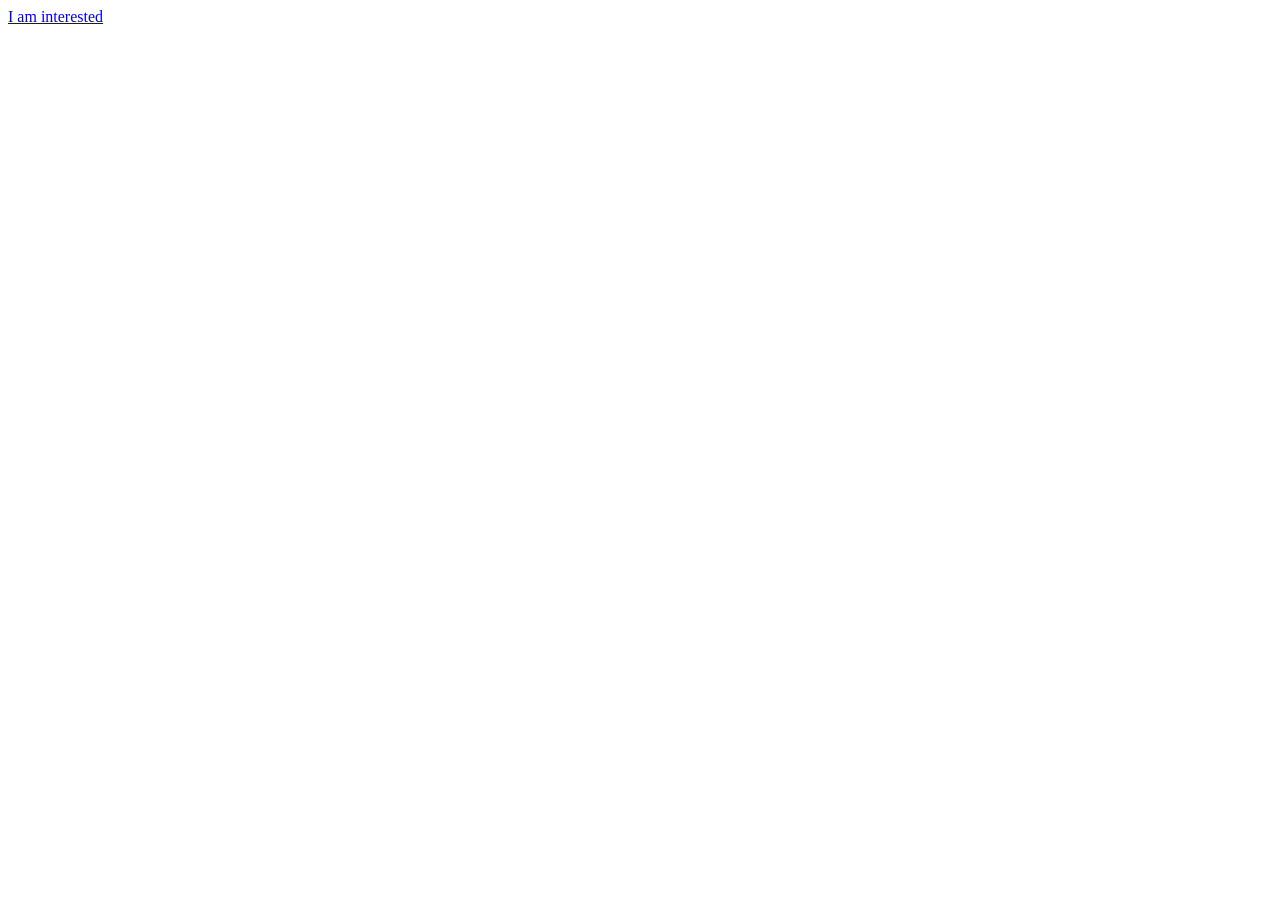
==== index.html @ beaed3fc "Add files via upload" ====
<!DOCTYPE html>
<html lang="en">

<head>
    <meta charset="UTF-8">
    <meta http-equiv="X-UA-Compatible" content="IE=edge">
    <meta name="viewport" content="width=device-width, initial-scale=1.0">
    <title>Shree Maa</title>
</head>

<body>

    <a href="https://wa.me/7980961274?text=I%20am%20interested%20in%20your%20services.%20How%20to%20get%20started%3F">I
        am interested</a>
</body>

</html>
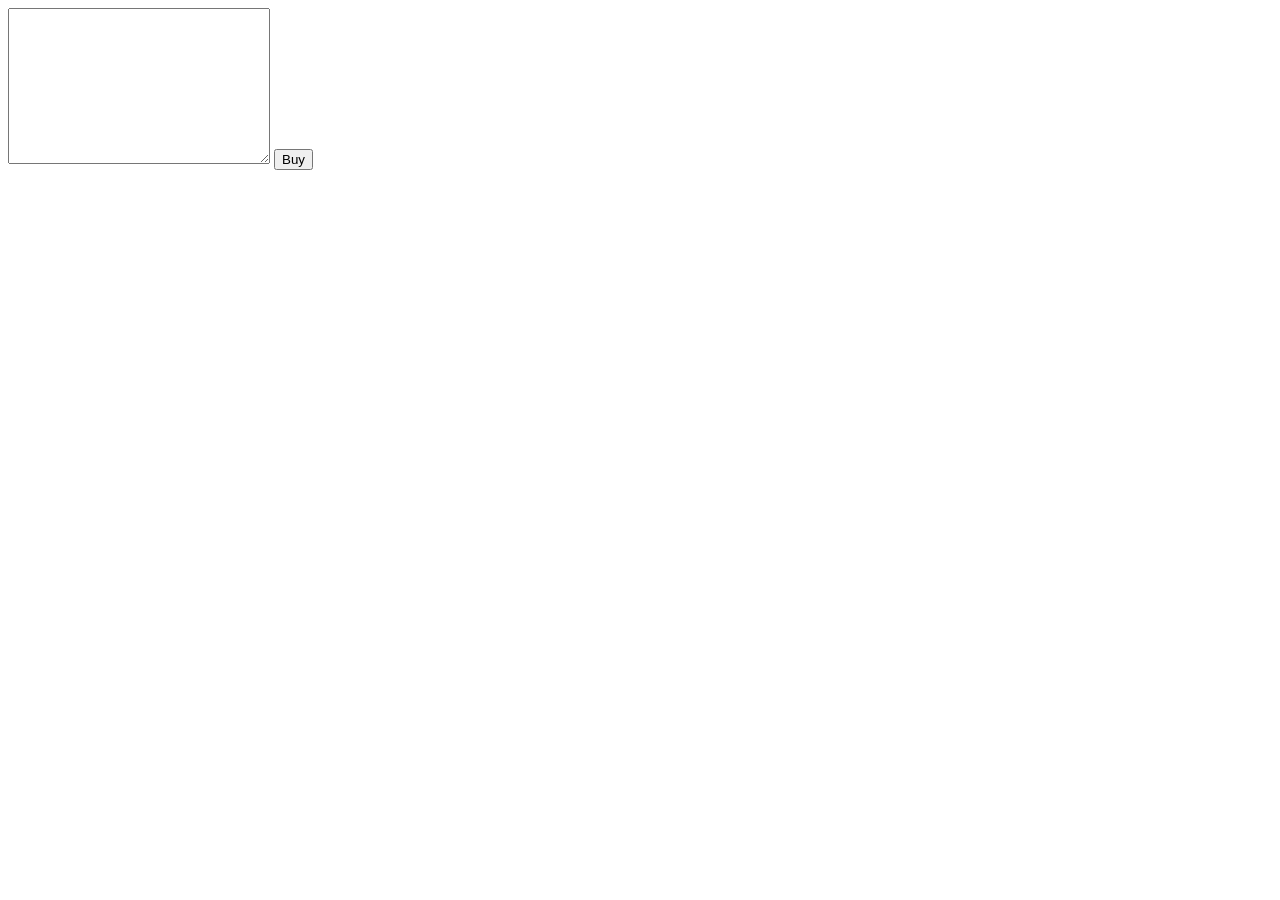
==== commit 49a70311: "Update index.html" ====
--- a/index.html
+++ b/index.html
@@ -10,8 +10,22 @@
 
 <body>
 
-    <a href="https://wa.me/7980961274?text=I%20am%20interested%20in%20your%20services.%20How%20to%20get%20started%3F">I
-        am interested</a>
+    <textarea name="" id="userInput" cols="30" rows="10"></textarea>
+    <button onclick="prepareData()">Buy</button>
+    <!-- <a href="https://wa.me/7980961274?text=I%20am%20interested%20in%20your%20services.%20How%20to%20get%20started%3F">I
+        am interested</a> -->
+
+
+    <script>
+        function prepareData() {
+            userInput = document.getElementById('userInput').value;
+            const a = document.createElement('a');
+            a.href = `https://wa.me/7980961274?text=Subham%20Manna%0A${userInput}`;
+            document.body.appendChild(a);
+            a.click();
+            a.remove();
+        }
+    </script>
 </body>
 
-</html>+</html>
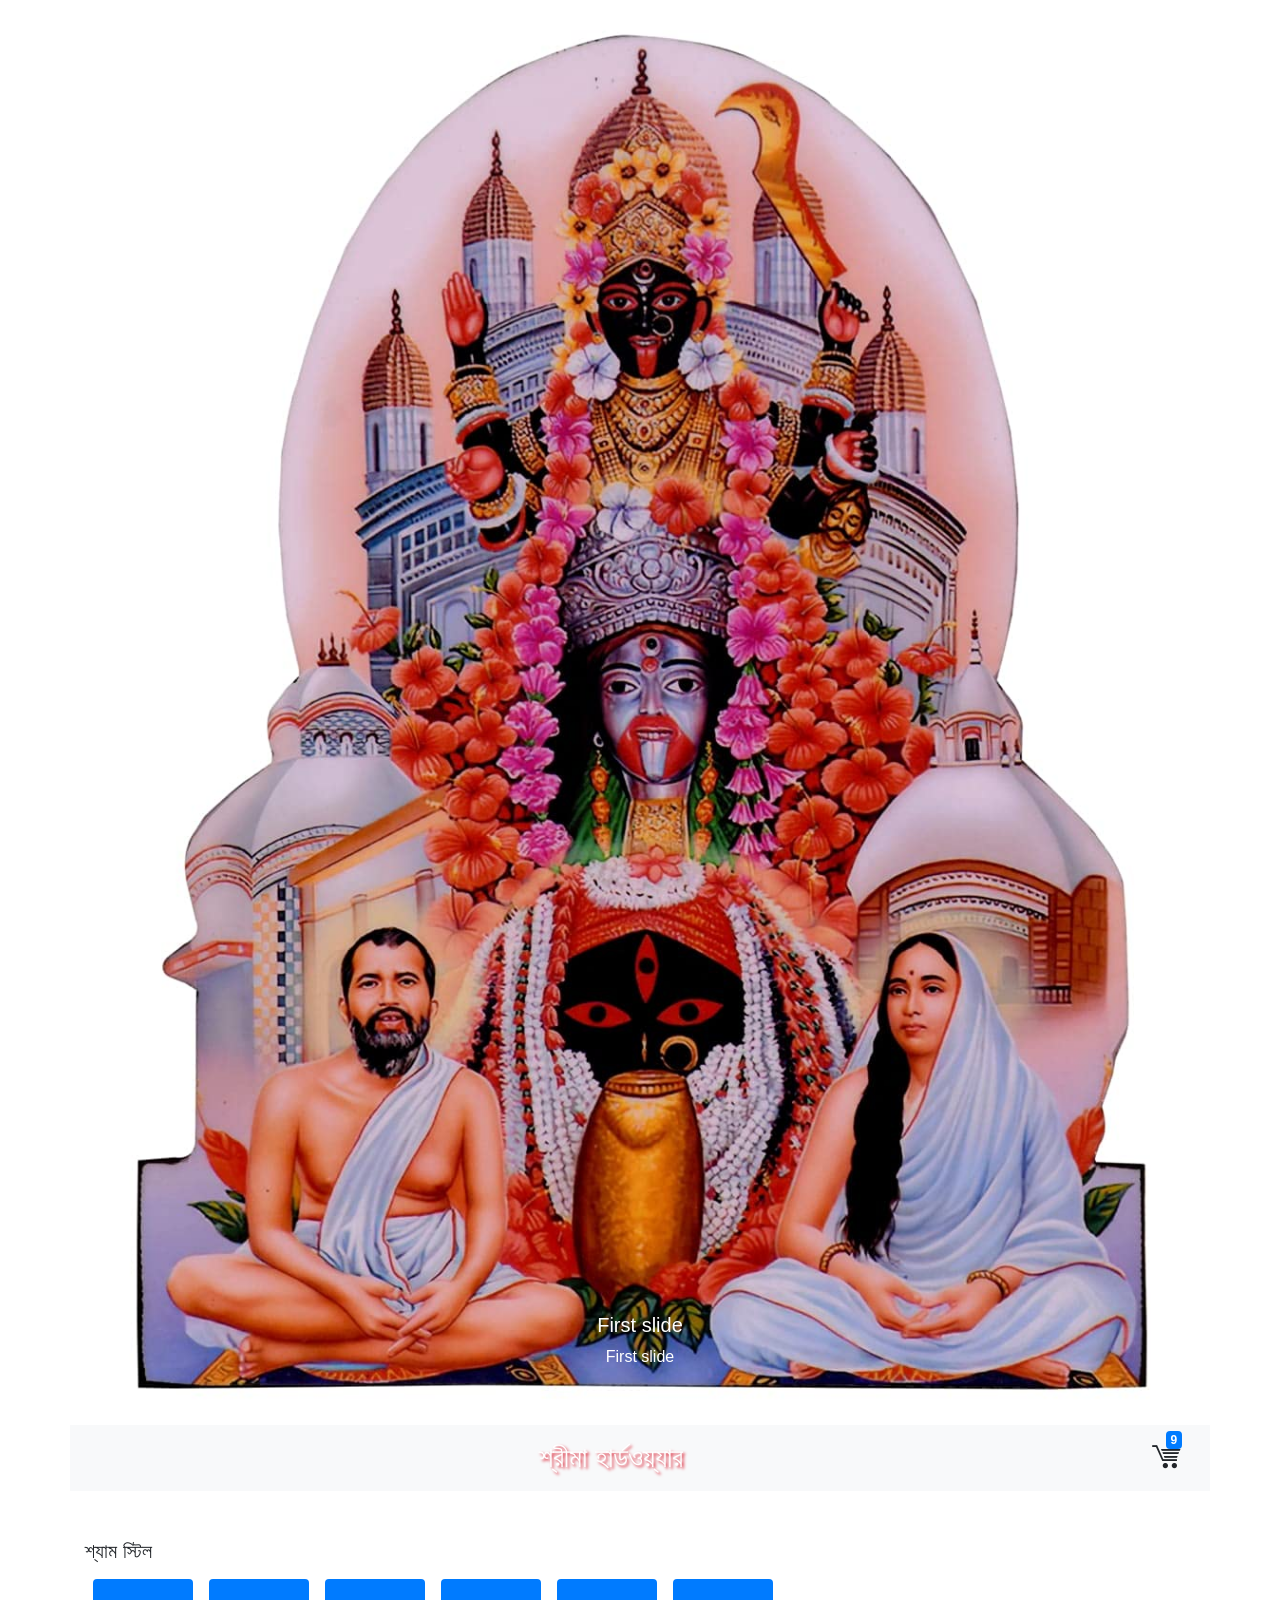
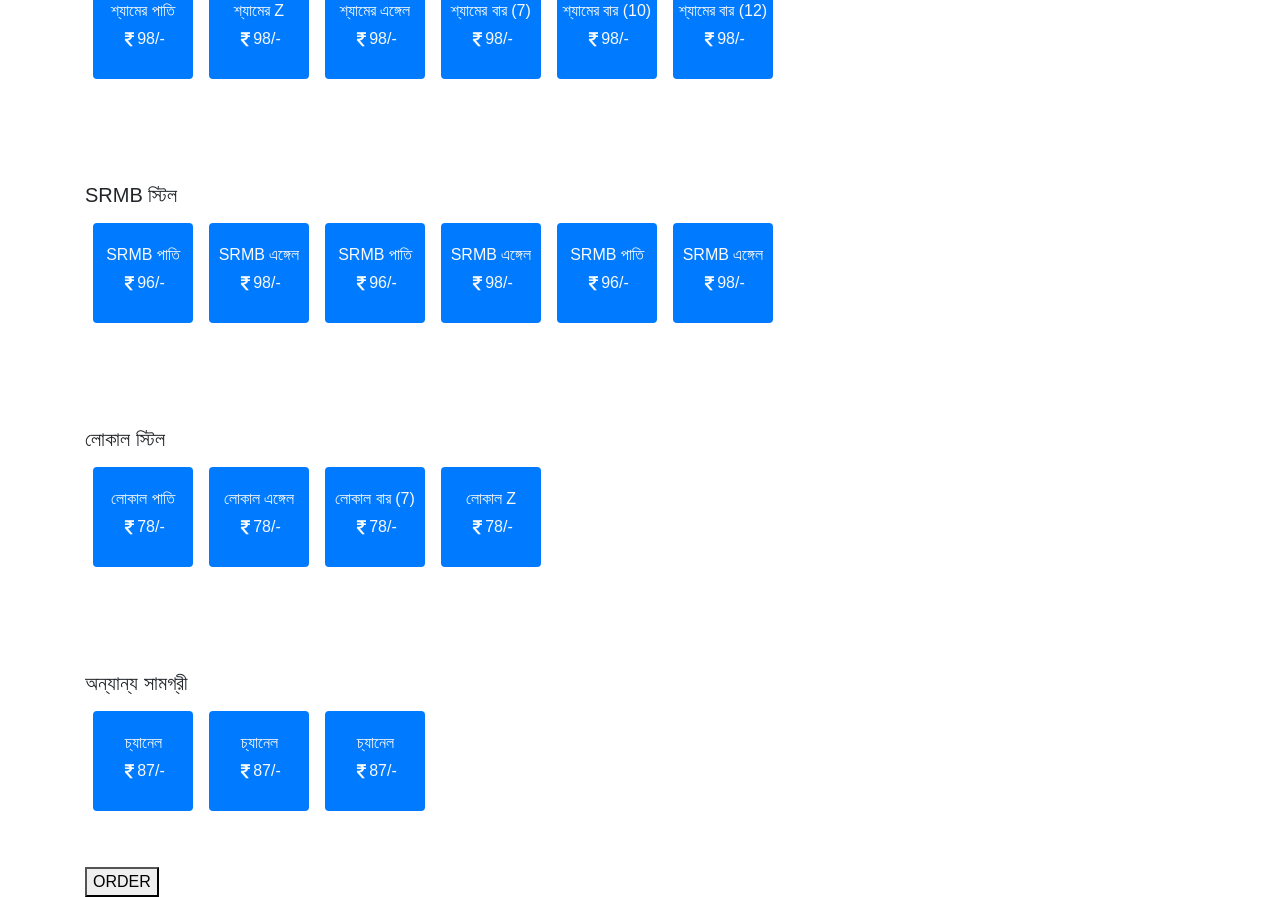
==== commit 6967a48b: "Add files via upload" ====
--- a/index.html
+++ b/index.html
@@ -5,27 +5,40 @@
     <meta charset="UTF-8">
     <meta http-equiv="X-UA-Compatible" content="IE=edge">
     <meta name="viewport" content="width=device-width, initial-scale=1.0">
-    <title>Shree Maa</title>
+    <title>শ্রীমা হার্ডওয়্যার</title>
+    <link rel="icon" type="image/x-icon" href="favicon.ico">
+    <link rel="stylesheet" href="https://cdn.jsdelivr.net/npm/bootstrap@4.6.1/dist/css/bootstrap.min.css">
+    <link rel="stylesheet" href="./icons/icofont.min.css">
+    <link rel="stylesheet" href="./style.css">
 </head>
 
 <body>
+    <div class="container">
+        <div class="row">
+            <div class="col px-0">
+                <app-carousel></app-carousel>
+            </div>
+        </div>
+        <div class="row sticky-top bg-light">
+            <div class="col d-flex">
+                <h3 class="d-flex justify-content-center w-100 py-3 m-0 shop-title">শ্রীমা হার্ডওয়্যার</h3>
+                <button class="btn ml-auto position-relative">
+                    <i class="icofont-cart-alt icofont-2x"></i>
+                    <span class="badge badge-primary position-absolute">9</span>
+                </button>
+            </div>
+        </div>
+        <div class="row">
+            <div class="col">
+                <group-container></group-container>
+            </div>
+        </div>
+        <button onclick="sendToWhatsapp()">ORDER</button>
+    </div>
 
-    <textarea name="" id="userInput" cols="30" rows="10"></textarea>
-    <button onclick="prepareData()">Buy</button>
-    <!-- <a href="https://wa.me/7980961274?text=I%20am%20interested%20in%20your%20services.%20How%20to%20get%20started%3F">I
-        am interested</a> -->
-
-
-    <script>
-        function prepareData() {
-            userInput = document.getElementById('userInput').value;
-            const a = document.createElement('a');
-            a.href = `https://wa.me/7980961274?text=Subham%20Manna%0A${userInput}`;
-            document.body.appendChild(a);
-            a.click();
-            a.remove();
-        }
-    </script>
+    <script src="./library/jquery.js"></script>
+    <script src="./library/bootstrap.js"></script>
+    <script src="./main.js"></script>
 </body>
 
-</html>
+</html>
--- a/style.css
+++ b/style.css
@@ -0,0 +1,14 @@
+.badge {
+    right: 12px;
+    top: 5px !important;
+}
+
+.shop-title {
+    color: white;
+    text-shadow: 2px 2px 3px #dc3545;
+}
+
+.small-item-card {
+    height: 100px;
+    width: 100px;
+}
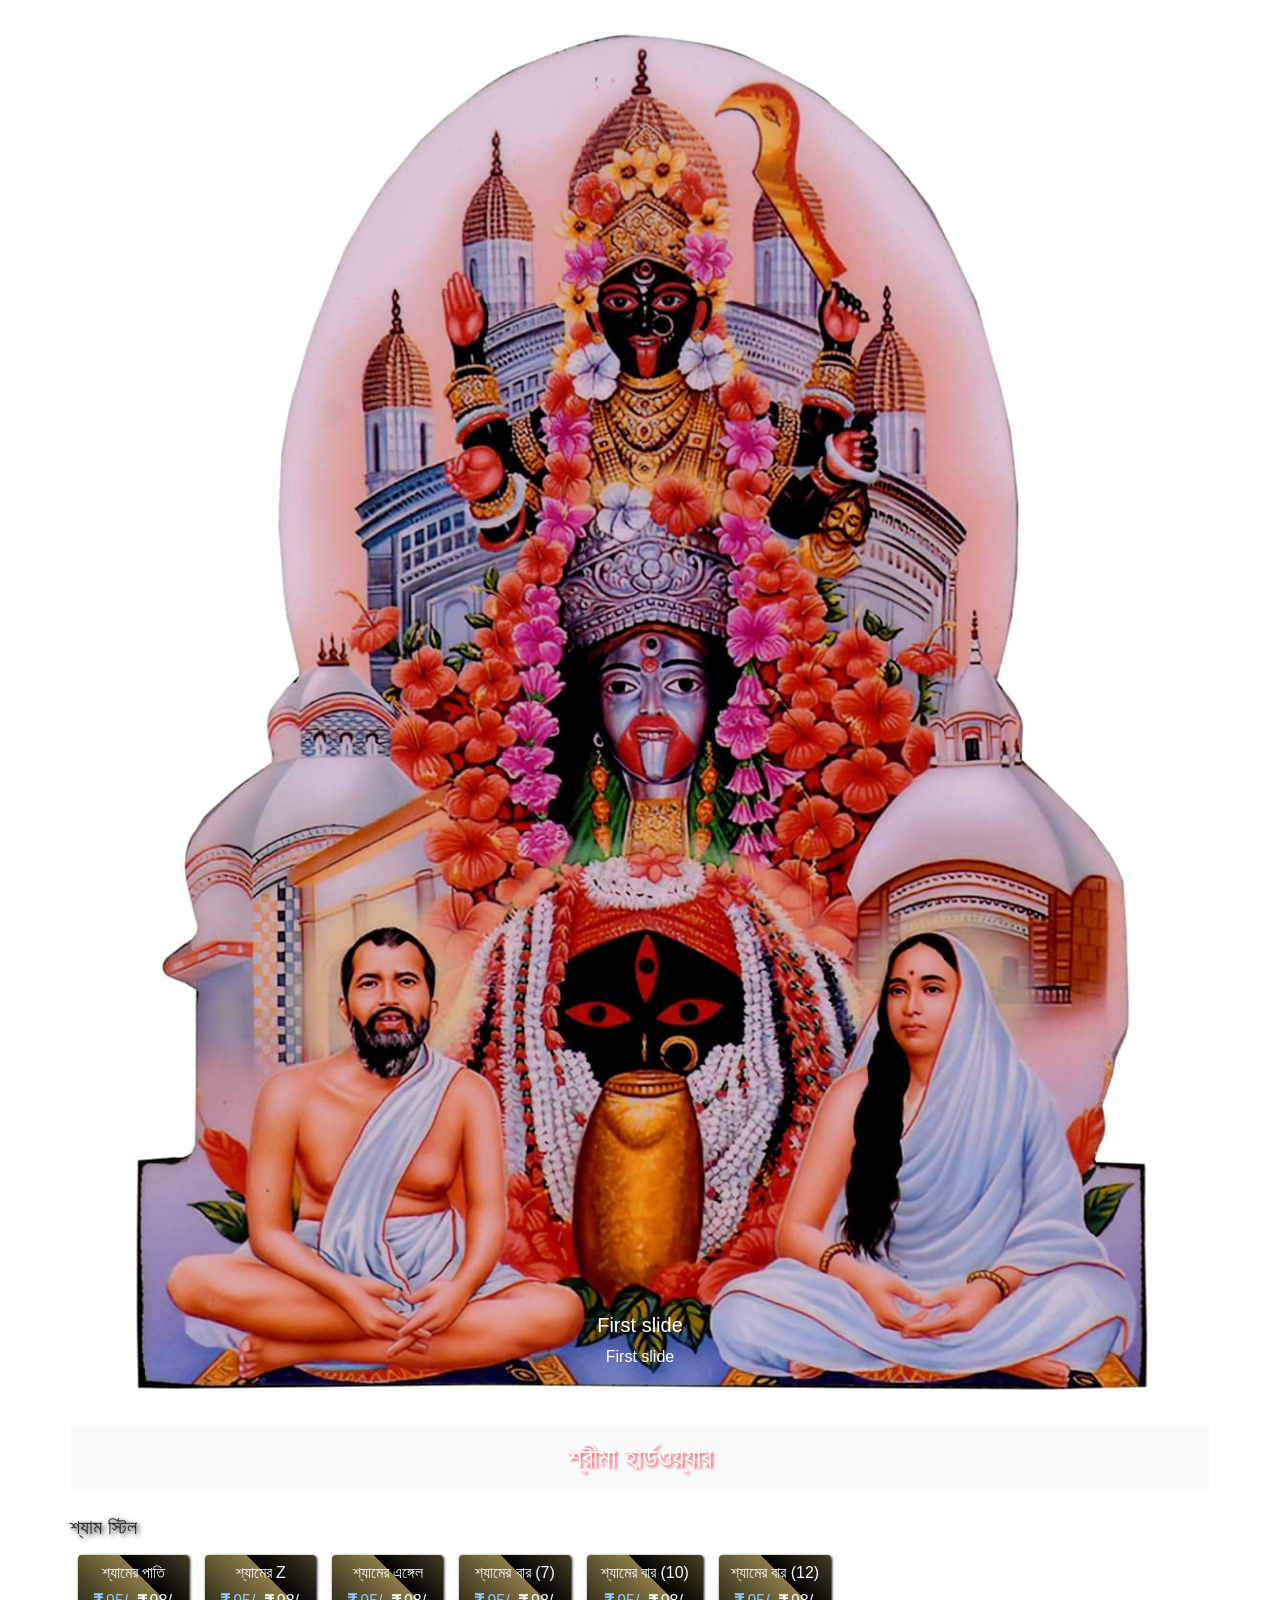
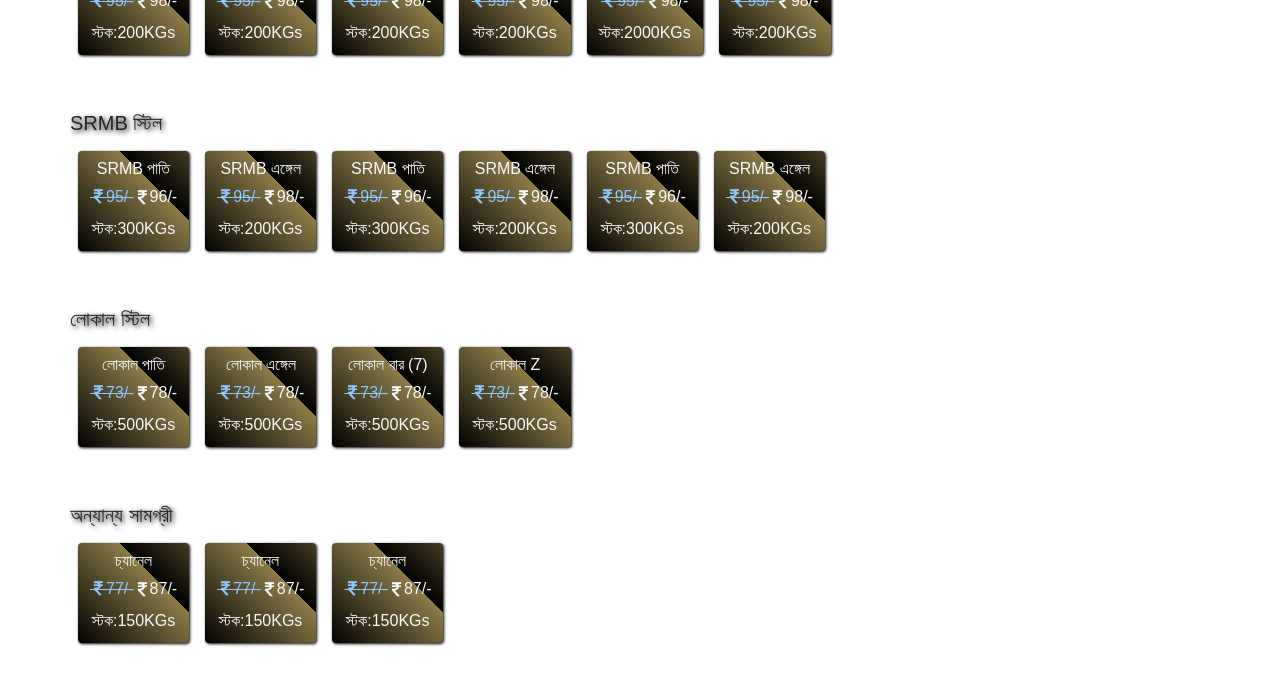
==== commit 4a14f1fe: "Add files via upload" ====
--- a/index.html
+++ b/index.html
@@ -13,27 +13,42 @@
 </head>
 
 <body>
-    <div class="container">
+    <div class="container group-container-page">
         <div class="row">
             <div class="col px-0">
                 <app-carousel></app-carousel>
             </div>
         </div>
         <div class="row sticky-top bg-light">
-            <div class="col d-flex">
-                <h3 class="d-flex justify-content-center w-100 py-3 m-0 shop-title">শ্রীমা হার্ডওয়্যার</h3>
-                <button class="btn ml-auto position-relative">
-                    <i class="icofont-cart-alt icofont-2x"></i>
-                    <span class="badge badge-primary position-absolute">9</span>
-                </button>
+            <div class="col bg-steel-5">
+                <app-header></app-header>
             </div>
         </div>
-        <div class="row">
+        <div class="row bg-steel-2">
             <div class="col">
                 <group-container></group-container>
             </div>
         </div>
-        <button onclick="sendToWhatsapp()">ORDER</button>
+
+        <div class="row error-message d-none">
+            <div class="col">
+                <div class="d-flex flex-column align-items-center justify-content-center">
+                    <div class="position-relative">
+                        <i class="icofont-ui-wifi icofont-3x text-primary"></i>
+                        <i class="icofont-close icofont-3x position-absolute text-danger" style="left: 0;"></i>
+                    </div>
+                    <p>No Internet!</p>
+                </div>
+            </div>
+        </div>
+    </div>
+    <div class="container item-order-page d-none">
+        <div class="row">
+            <div class="col">
+                <item-order></item-order>
+
+            </div>
+        </div>
     </div>
 
     <script src="./library/jquery.js"></script>
--- a/style.css
+++ b/style.css
@@ -1,3 +1,8 @@
+html, body {
+    height: 100%;
+    width: 100%;
+}
+
 .badge {
     right: 12px;
     top: 5px !important;
@@ -10,5 +15,50 @@
 
 .small-item-card {
     height: 100px;
-    width: 100px;
+    min-width: 100px;
+    padding: 0.75rem;
+    box-shadow: 1px 1px 3px 0px black;
+    background-color: #8c7b47!important;
+    background: repeating-linear-gradient(45deg, black, transparent 100px);
+}
+
+.old-price-style {
+    color: #8ec6ff;
+    text-decoration: line-through;
+}
+
+.spinner-grow {
+    top: 0;
+    left: 0;
+    height: 4rem;
+    width: 4rem;
+}
+
+.cart-button-container {
+    top: 0;
+    right: 0;
+}
+
+.item-group-title {
+    text-shadow: 2px 2px 5px black;
+}
+
+.opacity-50 {
+    opacity: 0.5;
+}
+
+.bg-steel-1 {
+    background: url('./img/bg-steel-1.jpg');
+}
+.bg-steel-2 {
+    background: url('./img/bg-steel-2.jpg');
+}
+.bg-steel-3 {
+    background: url('./img/bg-steel-3.jpg');
+}
+.bg-steel-4 {
+    background: url('./img/bg-steel-4.jpg');
+}
+.bg-steel-5 {
+    background: url('./img/bg-steel-5.jpg');
 }
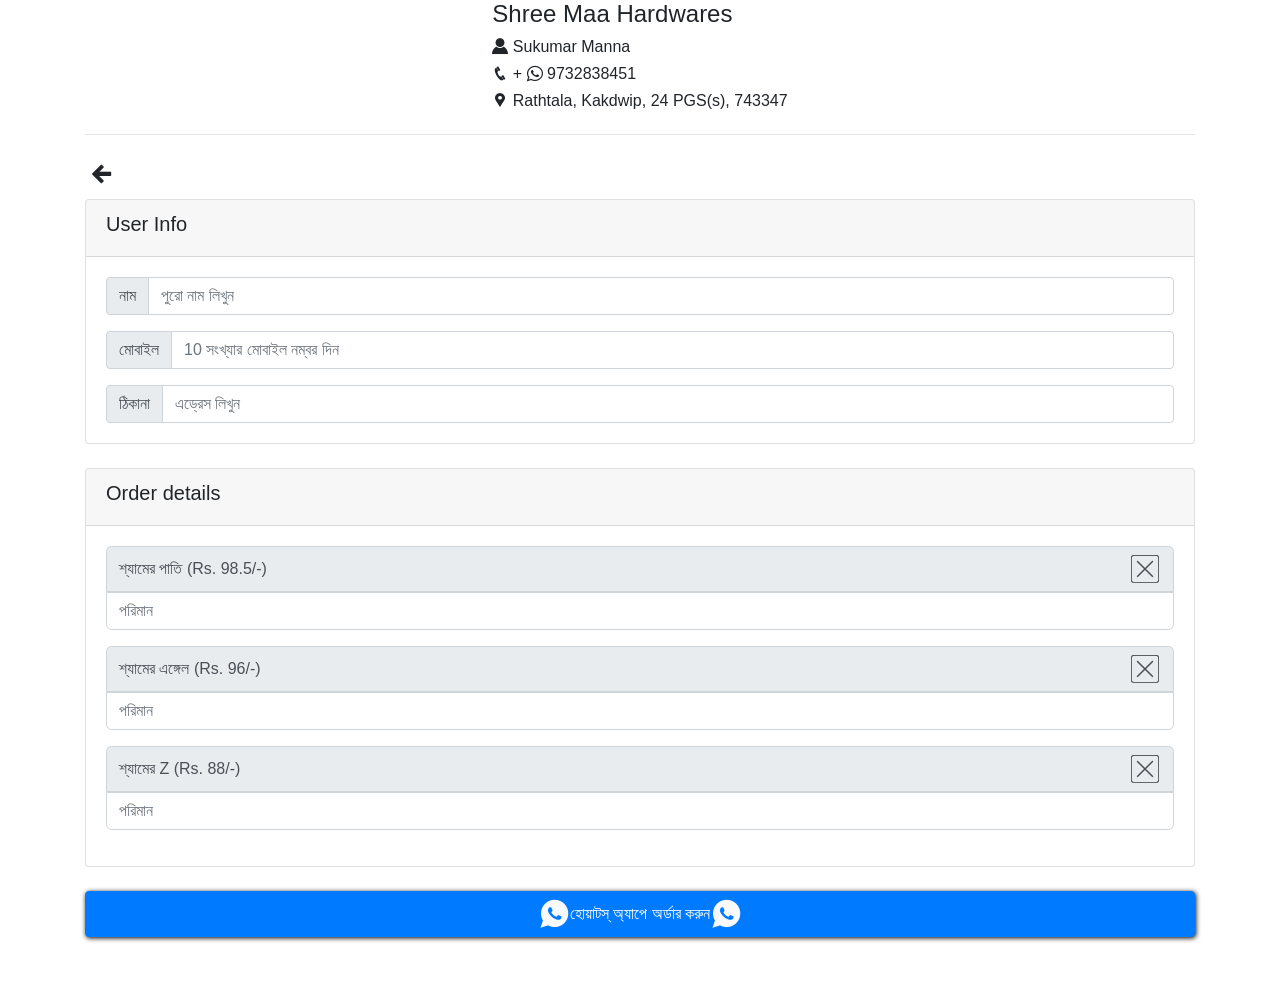
==== commit 787cb04e: "Add files via upload" ====
--- a/index.html
+++ b/index.html
@@ -13,7 +13,7 @@
 </head>
 
 <body>
-    <div class="container group-container-page">
+    <div class="container group-container-page d-none">
         <div class="row">
             <div class="col px-0">
                 <app-carousel></app-carousel>
@@ -42,11 +42,10 @@
             </div>
         </div>
     </div>
-    <div class="container item-order-page d-none">
+    <div class="container order-summary-page">
         <div class="row">
             <div class="col">
-                <item-order></item-order>
-
+                <order-page></order-page>
             </div>
         </div>
     </div>
--- a/style.css
+++ b/style.css
@@ -18,6 +18,7 @@
     min-width: 100px;
     padding: 0.75rem;
     box-shadow: 1px 1px 3px 0px black;
+    text-shadow: 2px 2px 2px black;
     background-color: #8c7b47!important;
     background: repeating-linear-gradient(45deg, black, transparent 100px);
 }
@@ -47,6 +48,22 @@
     opacity: 0.5;
 }
 
+.order-item.input-group {
+    flex-direction: column;
+}
+
+.order-item.input-group .input-group-text {
+    border-radius: 0.35rem;
+    border-bottom-left-radius: 0;
+    border-bottom-right-radius: 0;
+}
+
+.order-item.input-group .form-control {
+    border-radius: 0.35rem;
+    border-top-left-radius: 0;
+    border-top-right-radius: 0;
+}
+
 .bg-steel-1 {
     background: url('./img/bg-steel-1.jpg');
 }
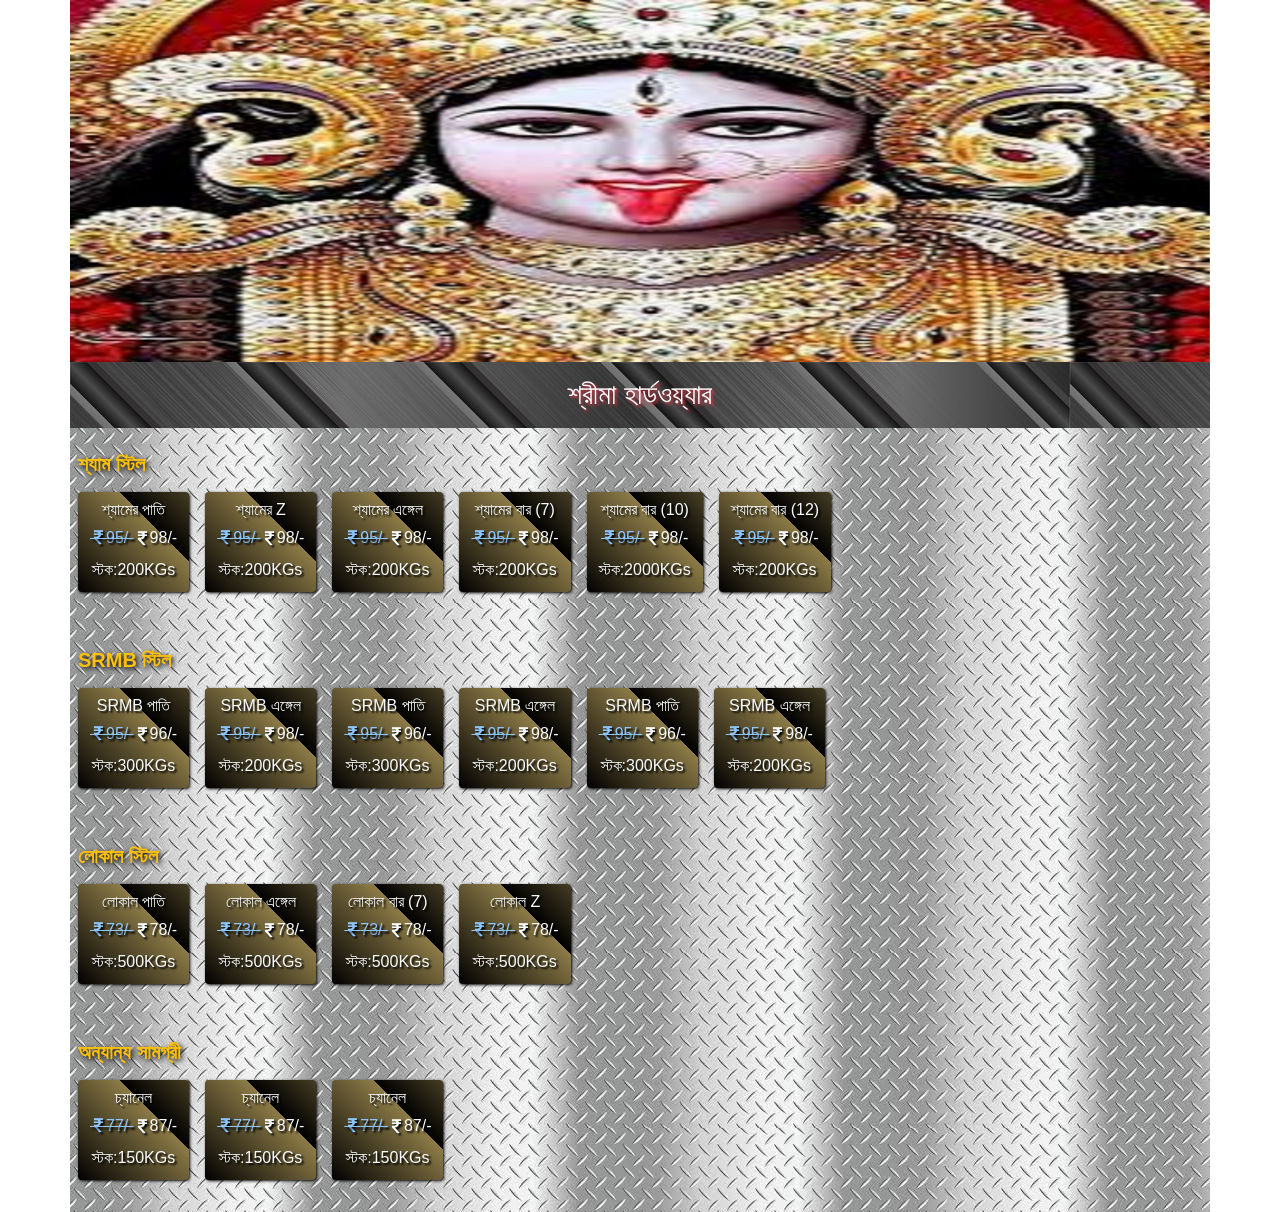
==== commit be1042da: "Update index.html" ====
--- a/index.html
+++ b/index.html
@@ -13,7 +13,7 @@
 </head>
 
 <body>
-    <div class="container group-container-page d-none">
+    <div class="container group-container-page">
         <div class="row">
             <div class="col px-0">
                 <app-carousel></app-carousel>
@@ -42,7 +42,7 @@
             </div>
         </div>
     </div>
-    <div class="container order-summary-page">
+    <div class="container order-summary-page d-none">
         <div class="row">
             <div class="col">
                 <order-page></order-page>
@@ -55,4 +55,4 @@
     <script src="./main.js"></script>
 </body>
 
-</html>+</html>
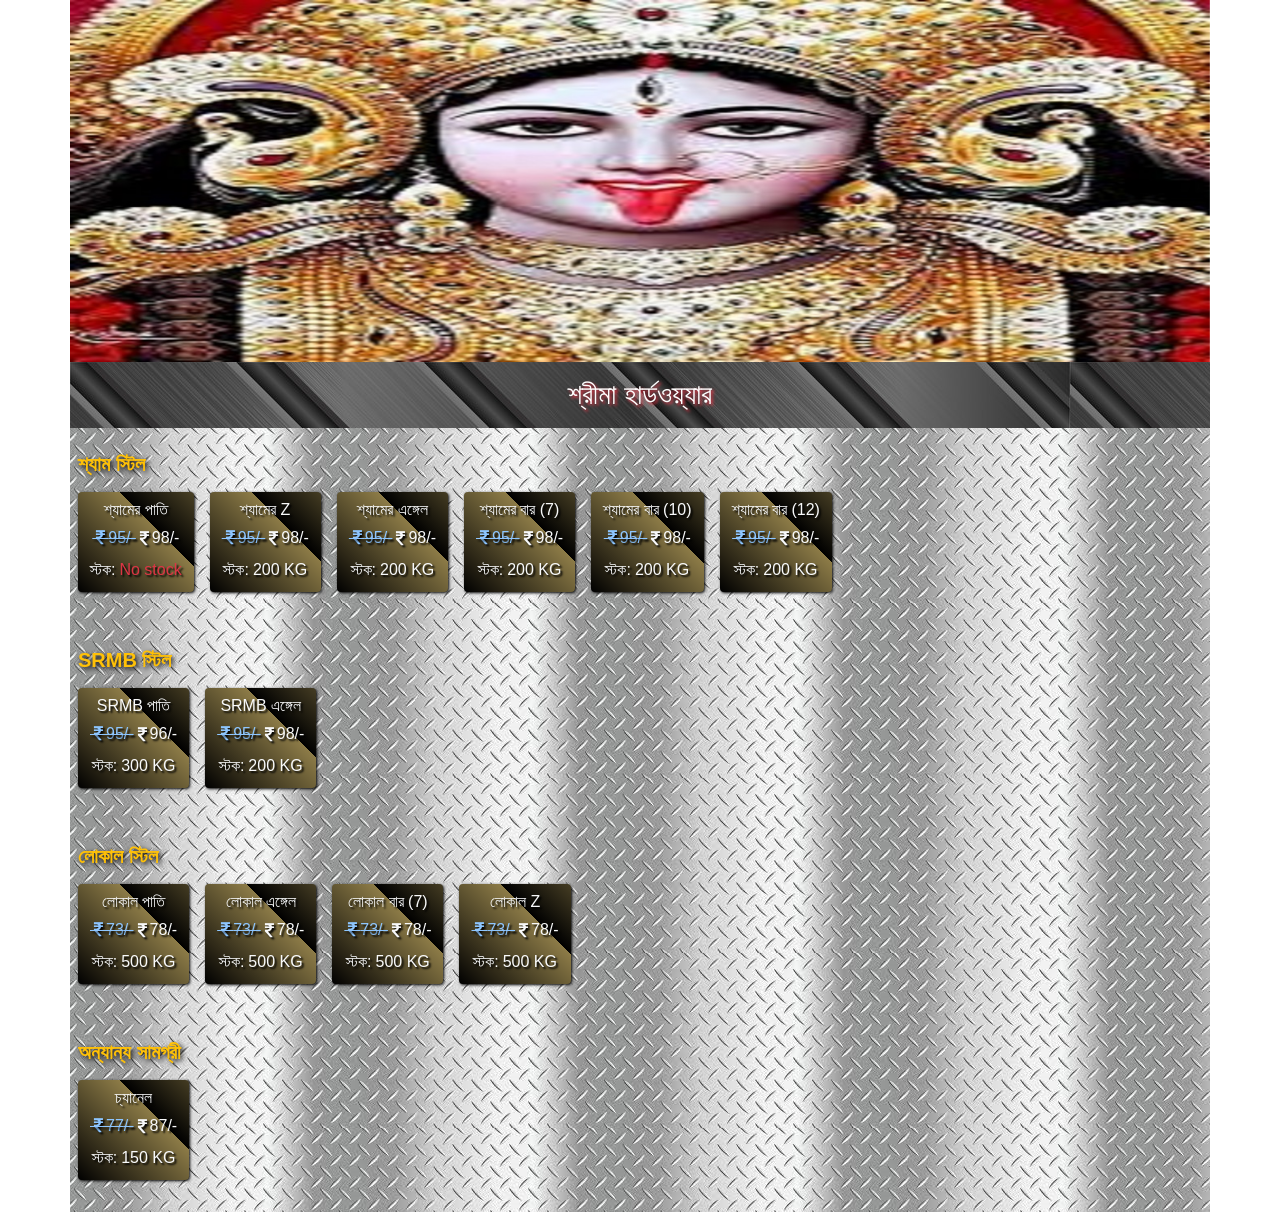
==== commit 866d1fa8: "Add files via upload" ====
--- a/index.html
+++ b/index.html
@@ -13,46 +13,10 @@
 </head>
 
 <body>
-    <div class="container group-container-page">
-        <div class="row">
-            <div class="col px-0">
-                <app-carousel></app-carousel>
-            </div>
-        </div>
-        <div class="row sticky-top bg-light">
-            <div class="col bg-steel-5">
-                <app-header></app-header>
-            </div>
-        </div>
-        <div class="row bg-steel-2">
-            <div class="col">
-                <group-container></group-container>
-            </div>
-        </div>
-
-        <div class="row error-message d-none">
-            <div class="col">
-                <div class="d-flex flex-column align-items-center justify-content-center">
-                    <div class="position-relative">
-                        <i class="icofont-ui-wifi icofont-3x text-primary"></i>
-                        <i class="icofont-close icofont-3x position-absolute text-danger" style="left: 0;"></i>
-                    </div>
-                    <p>No Internet!</p>
-                </div>
-            </div>
-        </div>
-    </div>
-    <div class="container order-summary-page d-none">
-        <div class="row">
-            <div class="col">
-                <order-page></order-page>
-            </div>
-        </div>
-    </div>
-
+    <app-root></app-root>
     <script src="./library/jquery.js"></script>
     <script src="./library/bootstrap.js"></script>
     <script src="./main.js"></script>
 </body>
 
-</html>
+</html>
--- a/style.css
+++ b/style.css
@@ -59,9 +59,24 @@
 }
 
 .order-item.input-group .form-control {
-    border-radius: 0.35rem;
-    border-top-left-radius: 0;
-    border-top-right-radius: 0;
+    border-top: 0;
+    border-radius: 0;
+    border-bottom-left-radius: 0.35rem;
+}
+
+.order-item.input-group .sub-total {
+    border-bottom-right-radius: 0.35rem;
+    display: flex;
+    align-items: center;
+}
+
+.order-button {
+    box-shadow: 1px 1px 5px black;
+}
+
+.required-error-message::placeholder {
+    color: red;
+    opacity: 1;
 }
 
 .bg-steel-1 {
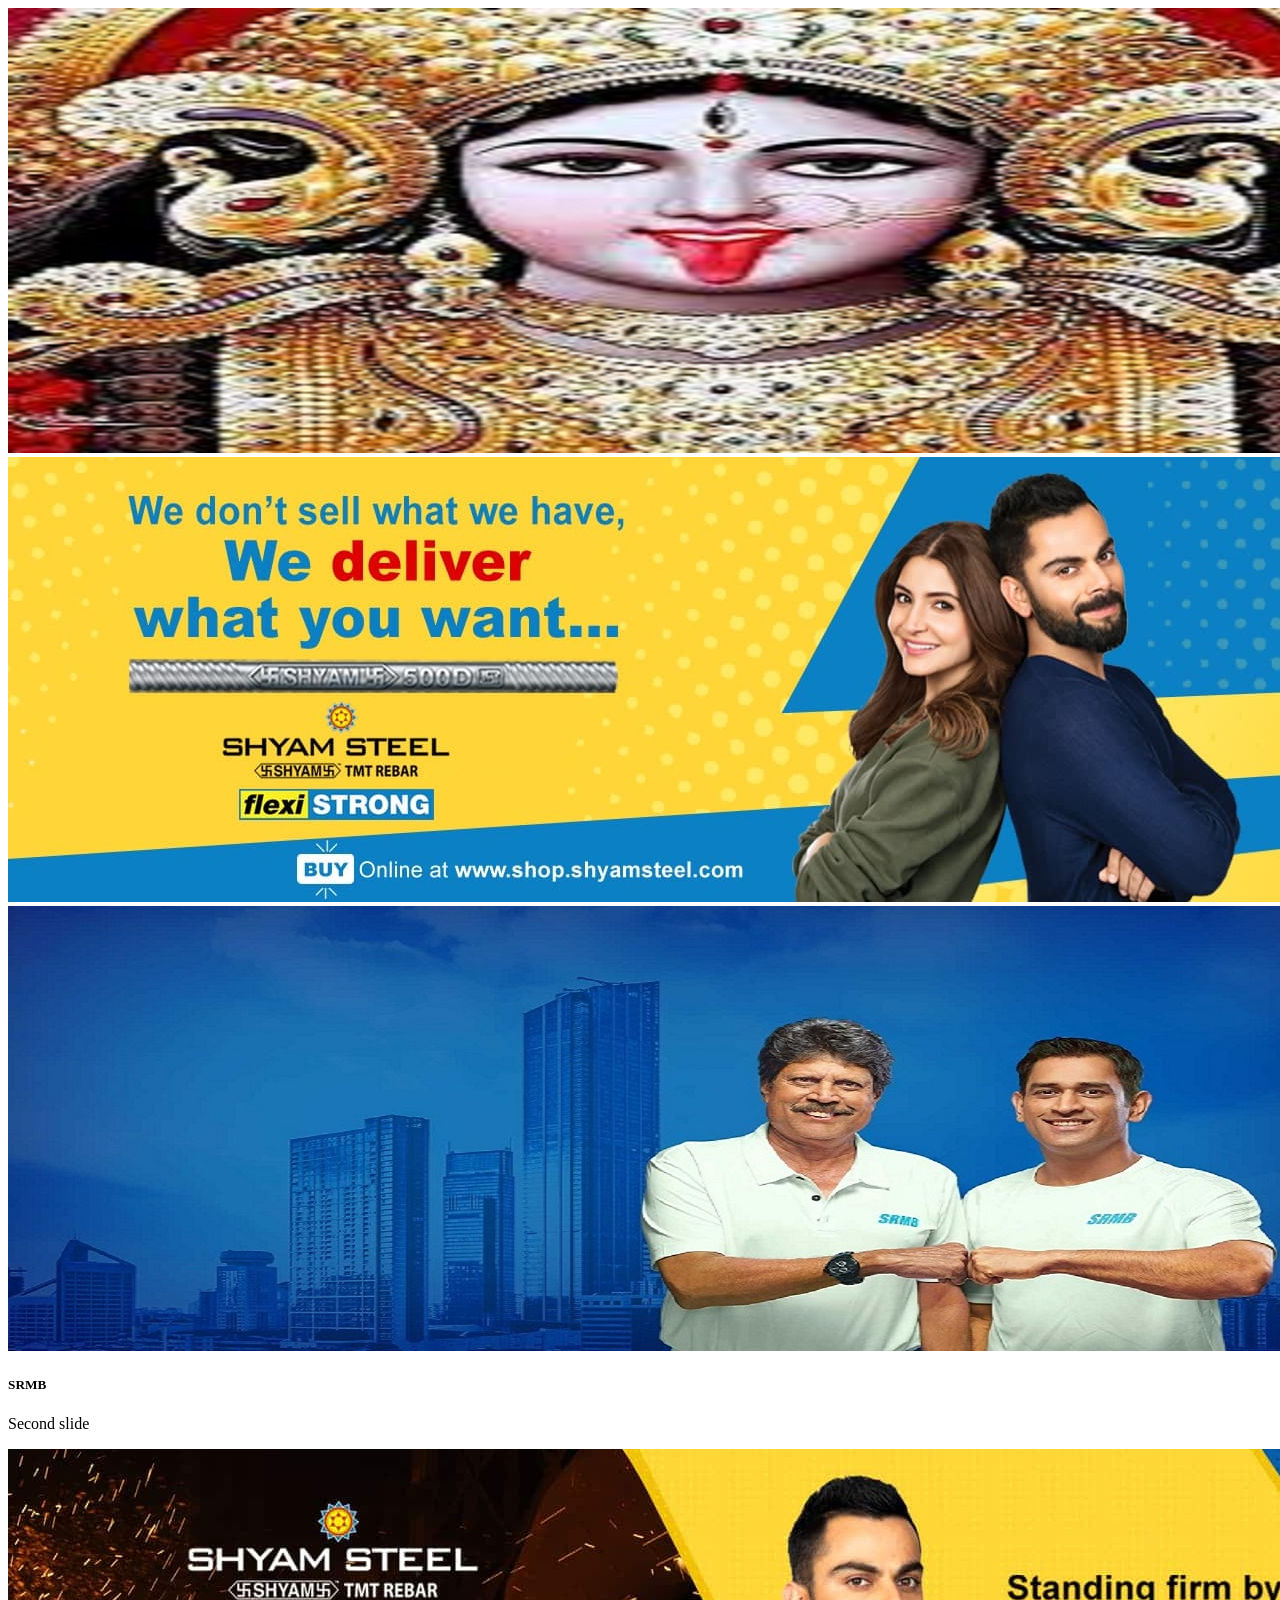
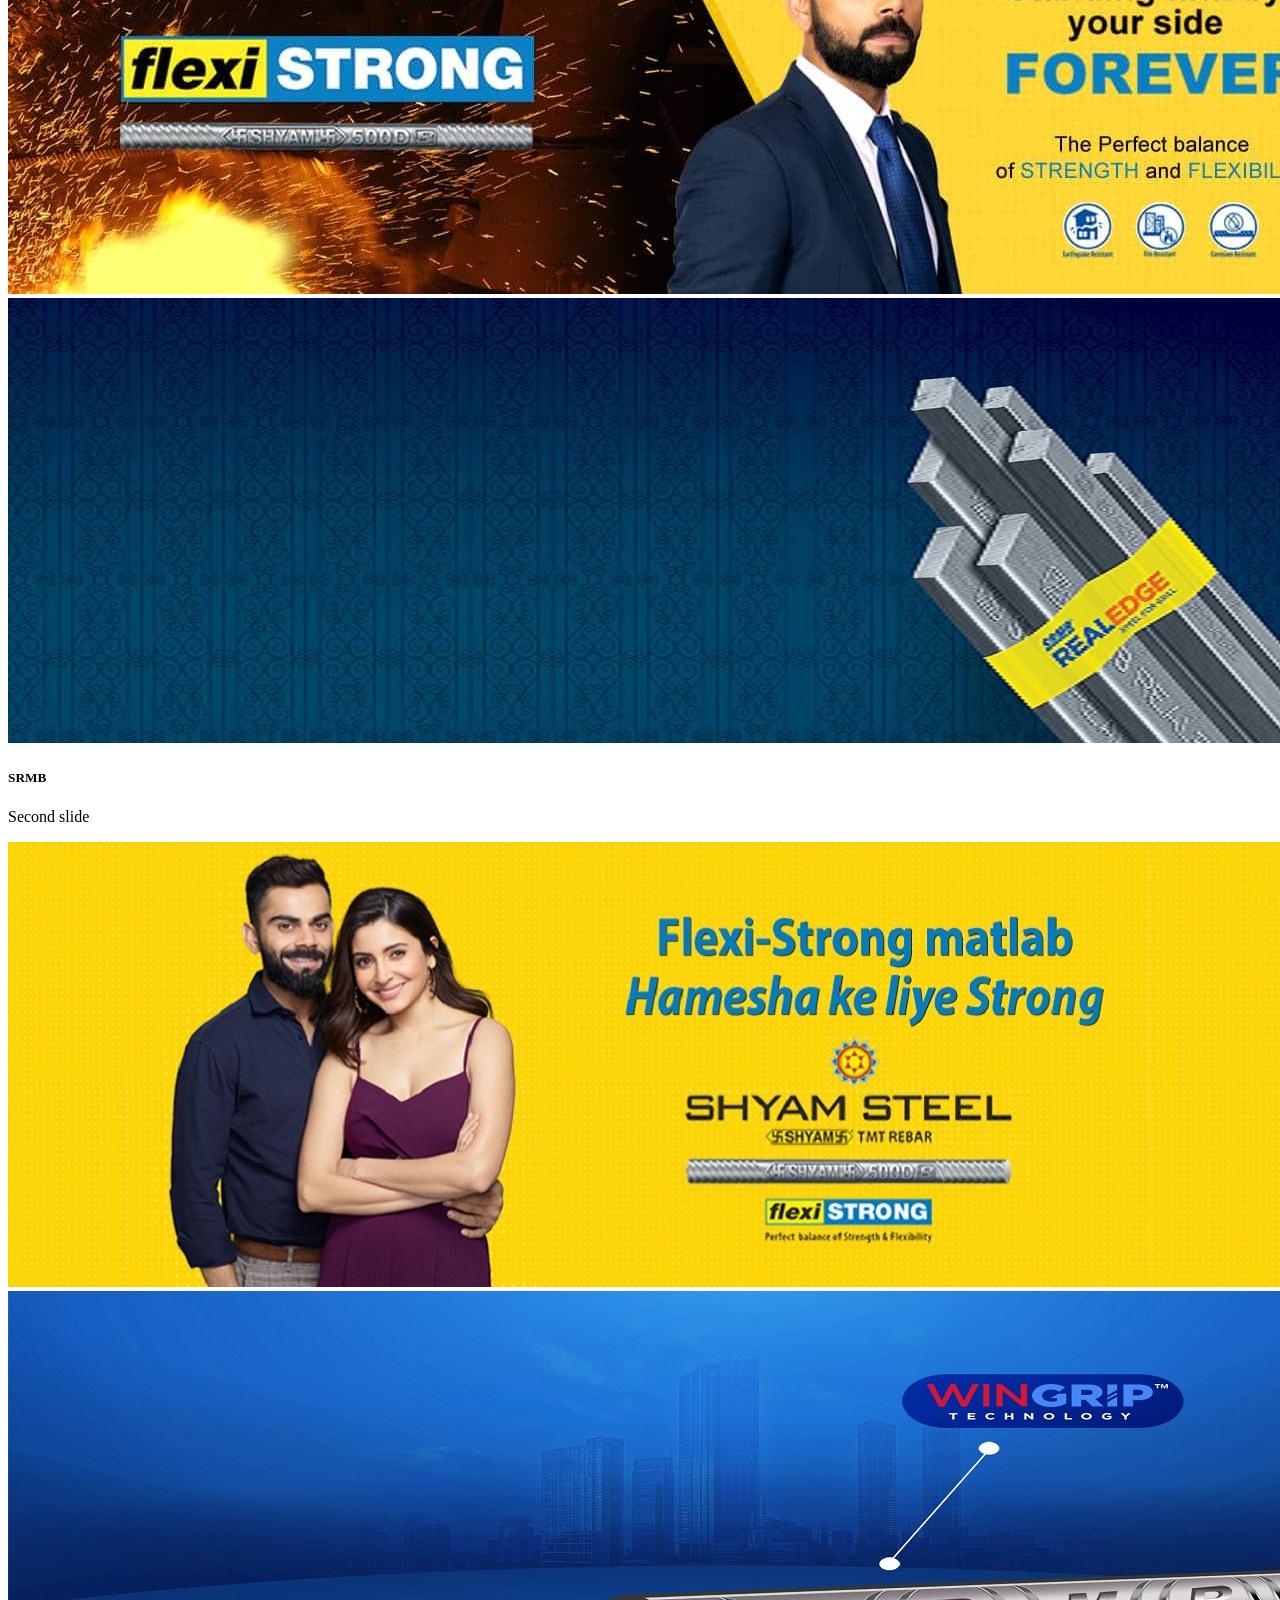
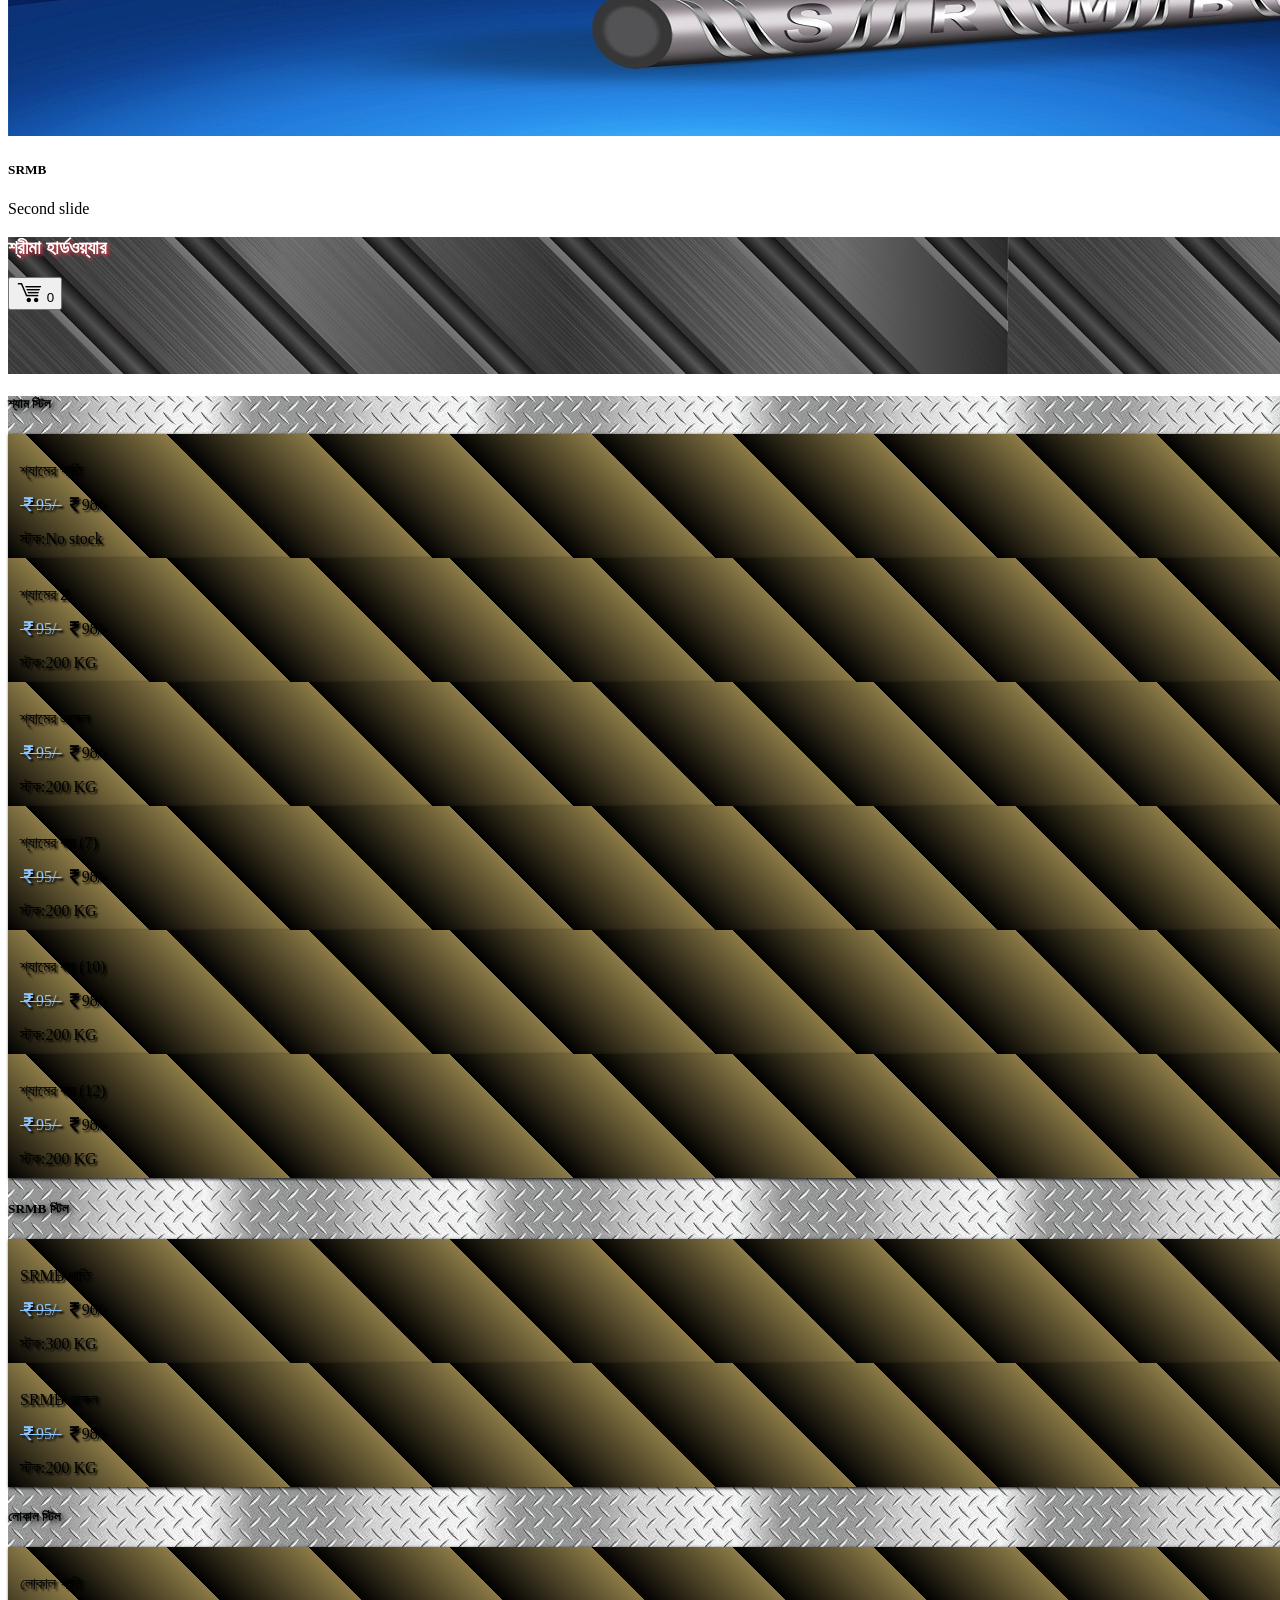
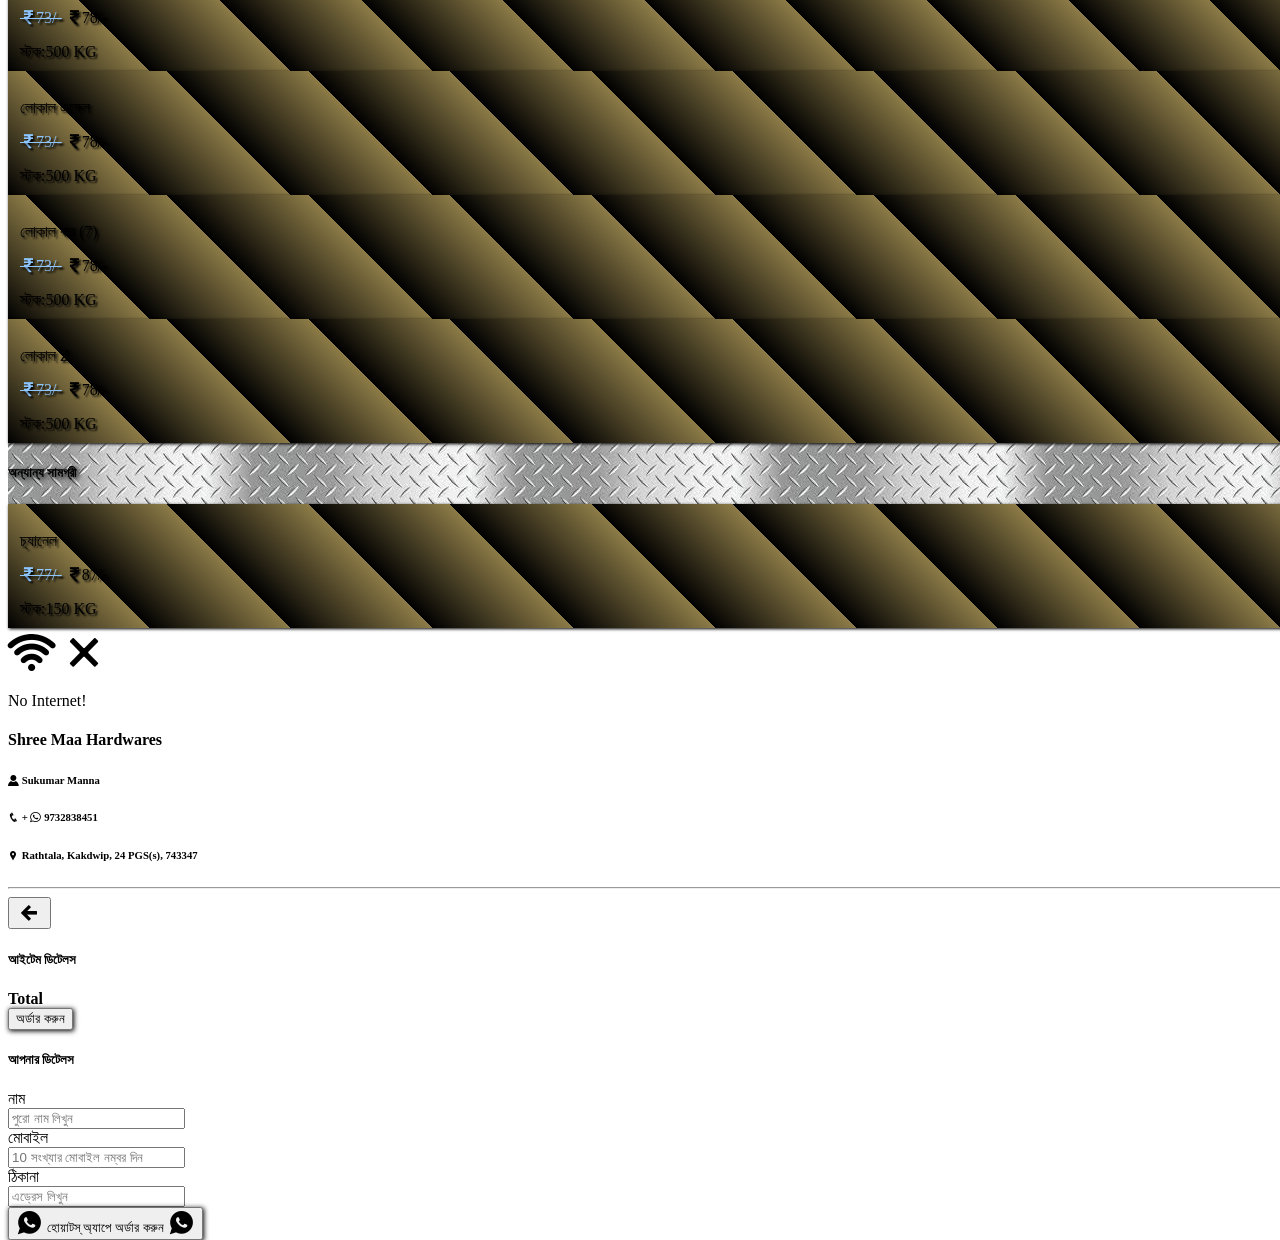
==== commit a9874896: "Add files via upload" ====
--- a/index.html
+++ b/index.html
@@ -7,7 +7,7 @@
     <meta name="viewport" content="width=device-width, initial-scale=1.0">
     <title>শ্রীমা হার্ডওয়্যার</title>
     <link rel="icon" type="image/x-icon" href="favicon.ico">
-    <link rel="stylesheet" href="https://cdn.jsdelivr.net/npm/bootstrap@4.6.1/dist/css/bootstrap.min.css">
+    <link rel="stylesheet" href="./library/bootstrap.min.css">
     <link rel="stylesheet" href="./icons/icofont.min.css">
     <link rel="stylesheet" href="./style.css">
 </head>
